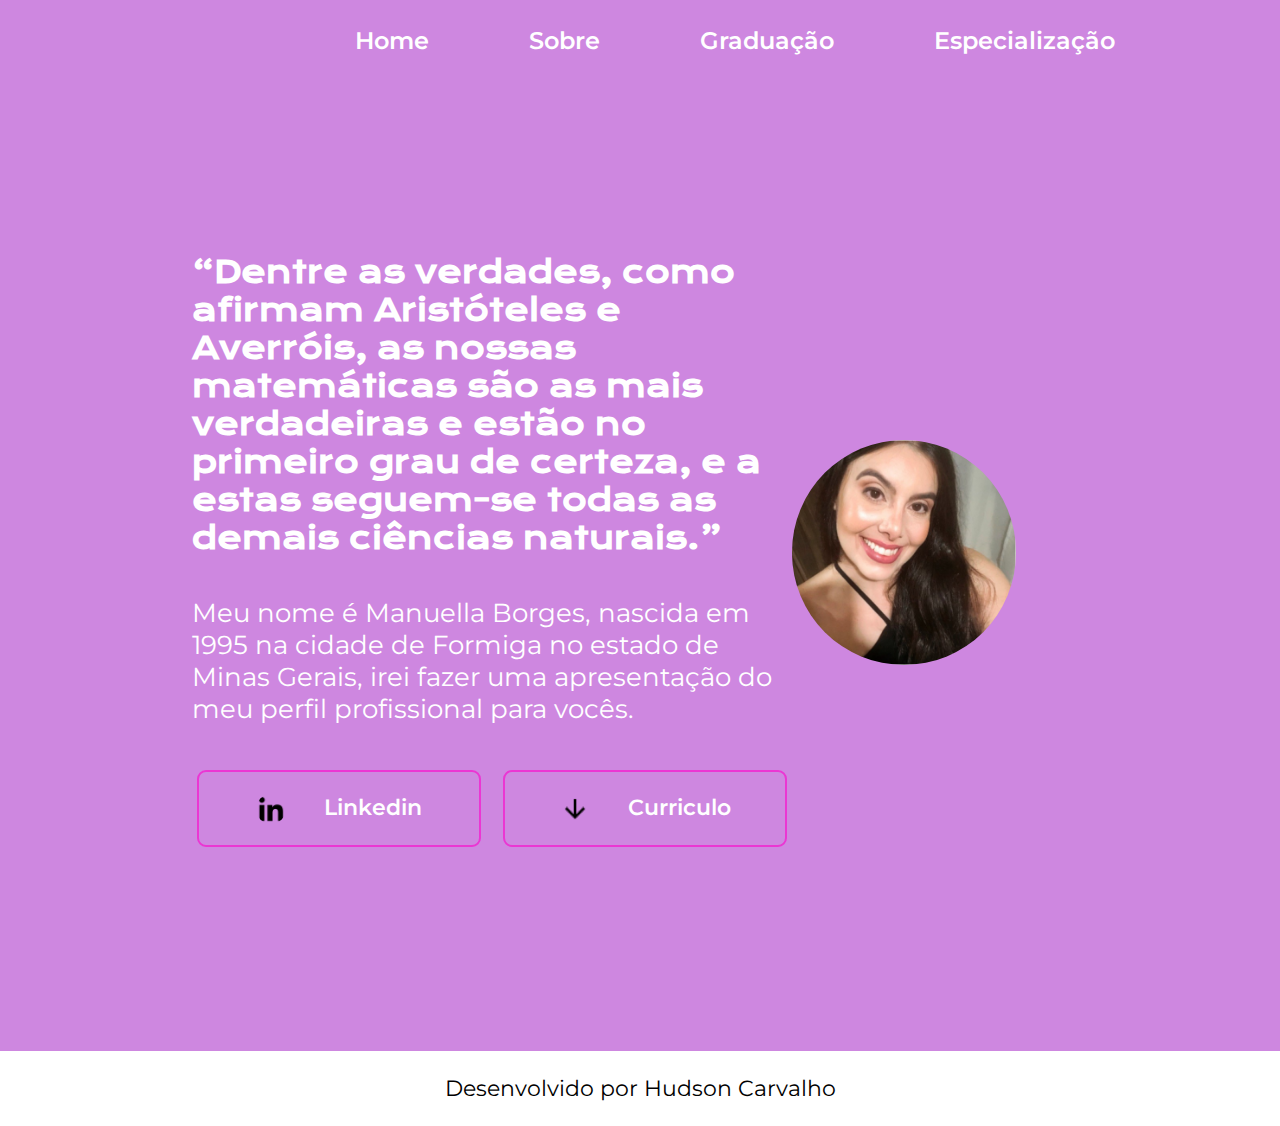
==== index.html @ 38774a6c "Add files via upload" ====
<!DOCTYPE html>
<html lang="pt-br">
<head>
    <meta charset="UTF-8">
    <meta http-equiv="X-UA-Compatible" content="IE=edge">
    <meta name="viewport" content="width=device-width, initial-scale=1.0">
    <title>Manuella Borges</title>
    <link rel="stylesheet" href="./styles/style.css">

</head>
<body>
    <header class="cabecalho">
        <nav class="cabecalho__menu">
            <a class="cabecalho__menu__link" href="inicio.html">Home</a>
            <a class="cabecalho__menu__link" href="sobre.html">Sobre</a>
            <a class="cabecalho__menu__link" href="graduacao.html">Graduação</a>
            <a class="cabecalho__menu__link" href="especializacao.html">Especialização</a>
        </nav>
    </header>
    <main class="conteudo">
        <section class="conteudo__">
        <h1 class="conteudo__titulo">“Dentre as verdades, como afirmam Aristóteles e Averróis, as nossas matemáticas são 
        as mais verdadeiras e estão no primeiro grau de certeza, e a estas seguem-se todas as demais ciências naturais.” </h1>
            <p class="conteudo__texto">Meu nome é Manuella Borges, nascida em 1995 na cidade de Formiga no estado de Minas Gerais, 
            irei fazer uma apresentação do meu perfil profissional para vocês.</p>
            <div class="conteudo__link">
                <a class="conteudo__link_links" href="https://www.linkedin.com/in/manuella-borges-83b865227/">
                    <img class="conteudo__link_links_img" src="./assets/linkedin.png">
                    Linkedin

                </a>

                <a class="conteudo__link_links" href="https://www.linkedin.com/in/manuella-borges-83b865227/">
                    <img class="conteudo__link_links_img"src="./assets/download.png">
                    Curriculo
                </a>
                
                
            </div>
        </section>
        
        <img src="./assets/Manuella.PNG" alt="Foto da Manuella">
        
        
    </main>

    <footer class="rodape">
        <p>Desenvolvido por Hudson Carvalho</p>
    </footer>
</body>
</html>
---- styles/style.css ----
@import url('https://fonts.googleapis.com/css2?family=Krona+One&display=swap');
@import url('https://fonts.googleapis.com/css2?family=Montserrat:ital,wght@0,100..900;1,100..900&display=swap');


* {
    margin: 0;
    padding: 0;
    
}


body {
    
    background-color: #CE87E0;
    color: #ffffff;
    font-size: 15px;
    box-sizing: border-box;
    
}

.cabecalho {
    padding: 2% 0% 0% 15%;
}

.cabecalho__menu {
    display: flex;
    gap: 100px;
    margin: 0 0 0 15%;
}

.cabecalho__menu__link {
    font-family: 'Montserrat', sans-serif;
    font-size: 24px;
    font-weight: 600;
    color: #ffffff;;
    text-decoration: none;
}

.conteudo {
    padding: 15.52% 15%;
    display: flex;
    align-items: center;
    justify-content: space-between;

    
}

.conteudo__ {
    width: 615px;
    gap: 40px;
    display: flex;
    flex-direction: column;
}

.conteudo__titulo {
    font-size: 30px;
    font-family: "Krona One", sans-serif;
}

.conteudo__texto {
    font-size: 26px;
    font-family: "Montserrat", sans-serif;;
}

img {
    width: 25%;
    margin-right: 8%;
    border-radius: 190px;
    
}

.conteudo__estudo {
    width: 350px;
    height: 300px;
    border-radius: 40px;
    margin: 0% 0% 200%;
    
    
}



.conteudo__link {
    display: flex;
    justify-content: space-between;
    
}

.conteudo__link_links {
    display: flex;
    justify-content: center;
    gap: 16px;
    border: 2px solid #EB36D3;
    color: #ffffff;
    text-align: center;
    border-radius: 9px;
    font-size: 22px;
    font-family: "Montserrat", sans-serif;
    text-decoration: none;
    width: 280px;
    padding: 21.5px 0;
    font-weight: 600;
    margin: 5px;
}

.conteudo__link_links_img{
    width: 30px;
}

.conteudo__link_links:hover {
    background-color: #AF84EB;
}

.rodape {
    color: #000000;
    background-color: #ffffff;
    font-size: 22px;
    font-family: 'Montserrat', sans-serif;
    font-weight: 400;
    text-align: center;
    padding: 24px;
    
    

}

@media (max-width: 780px) {
  
    
    .cabecalho {
        padding: 8%;
       
        
        
    }

    .cabecalho__menu {
        justify-content: center;
       
    }

    .conteudo {
        flex-direction: column-reverse;
       
    }

    .conteudo__ {
        width: auto;
        
    }

    img {
        width: 25%;
        height: 10%;
    }
}
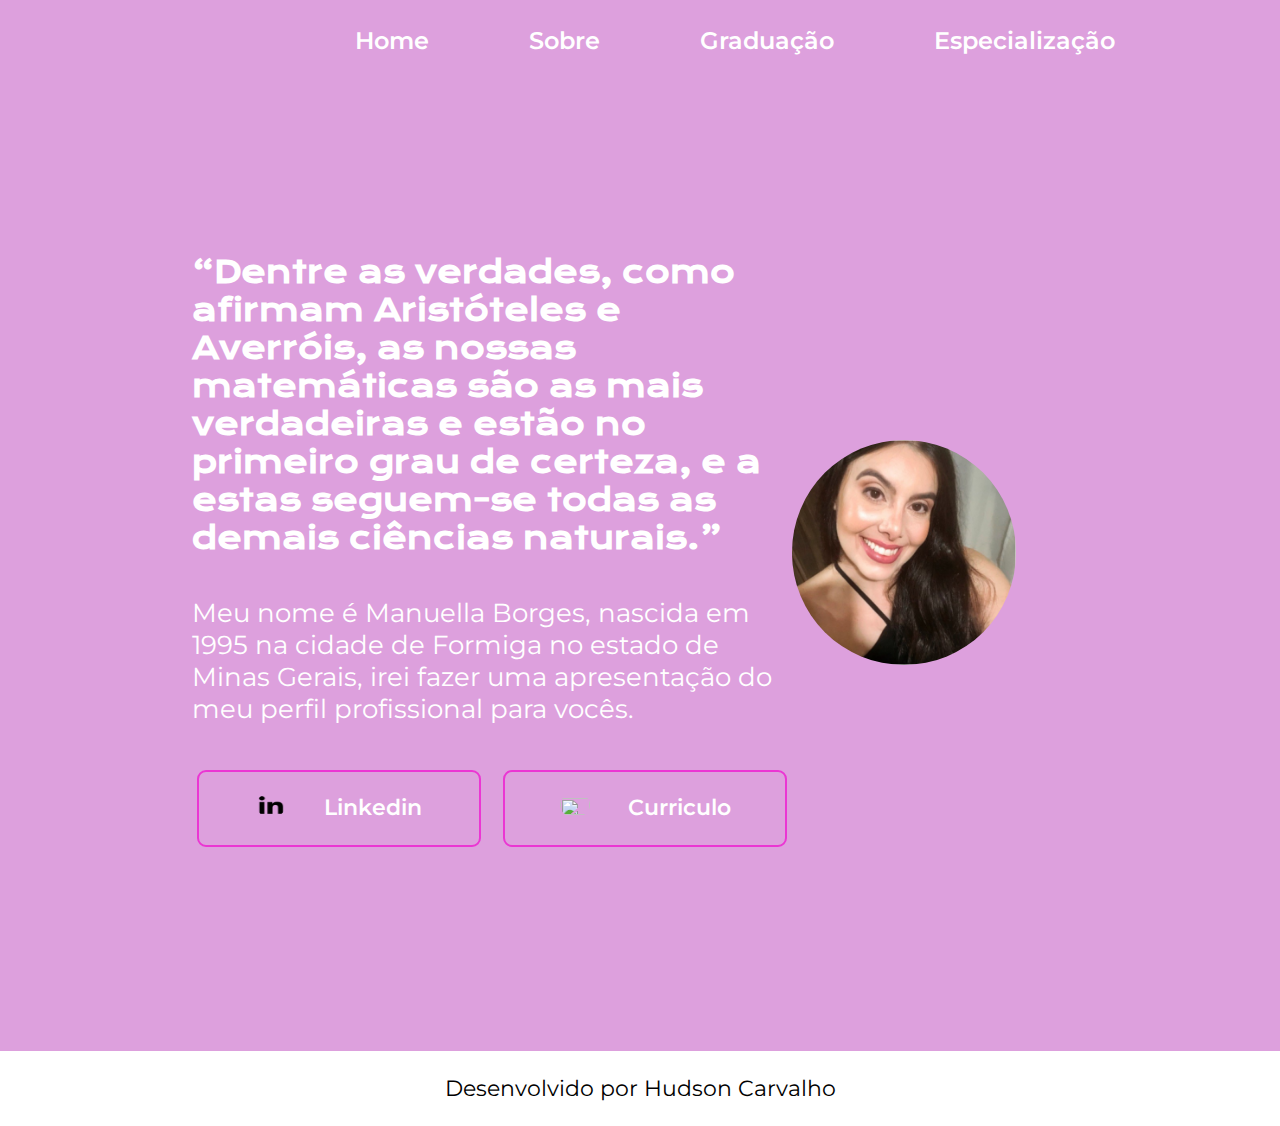
==== commit ac740848: "Add files via upload" ====
--- a/index.html
+++ b/index.html
@@ -11,7 +11,7 @@
 <body>
     <header class="cabecalho">
         <nav class="cabecalho__menu">
-            <a class="cabecalho__menu__link" href="inicio.html">Home</a>
+            <a class="cabecalho__menu__link" href="index.html">Home</a>
             <a class="cabecalho__menu__link" href="sobre.html">Sobre</a>
             <a class="cabecalho__menu__link" href="graduacao.html">Graduação</a>
             <a class="cabecalho__menu__link" href="especializacao.html">Especialização</a>
@@ -31,7 +31,7 @@
                 </a>
 
                 <a class="conteudo__link_links" href="https://www.linkedin.com/in/manuella-borges-83b865227/">
-                    <img class="conteudo__link_links_img"src="./assets/download.png">
+                    <img class="conteudo__link_links_img"src="./pdf/CURRICULO_MANUELLA.pdf">
                     Curriculo
                 </a>
                 
--- a/styles/style.css
+++ b/styles/style.css
@@ -11,7 +11,7 @@
 
 body {
     
-    background-color: #CE87E0;
+    background-color: #DDA0DD;
     color: #ffffff;
     font-size: 15px;
     box-sizing: border-box;
@@ -64,6 +64,7 @@
 
 img {
     width: 25%;
+    height: 35%;
     margin-right: 8%;
     border-radius: 190px;
     
@@ -105,6 +106,7 @@
 
 .conteudo__link_links_img{
     width: 30px;
+    height: 75%;
 }
 
 .conteudo__link_links:hover {
@@ -124,23 +126,25 @@
 
 }
 
-@media (max-width: 780px) {
+@media (max-width: 1200px) {
   
-    
+   
+
     .cabecalho {
-        padding: 8%;
-       
+        padding: 10%;
+        margin: 0 0 0 100%;
         
         
     }
 
     .cabecalho__menu {
         justify-content: center;
-       
+        
     }
 
     .conteudo {
         flex-direction: column-reverse;
+        padding: 5%;
        
     }
 
@@ -149,8 +153,14 @@
         
     }
 
-    img {
-        width: 25%;
-        height: 10%;
+    .conteudo__link_links {
+        width: auto;
+        padding: 2%;
     }
+
+    .conteudo__link_links_img{
+        height: 75%;
+    }
+
+
 }
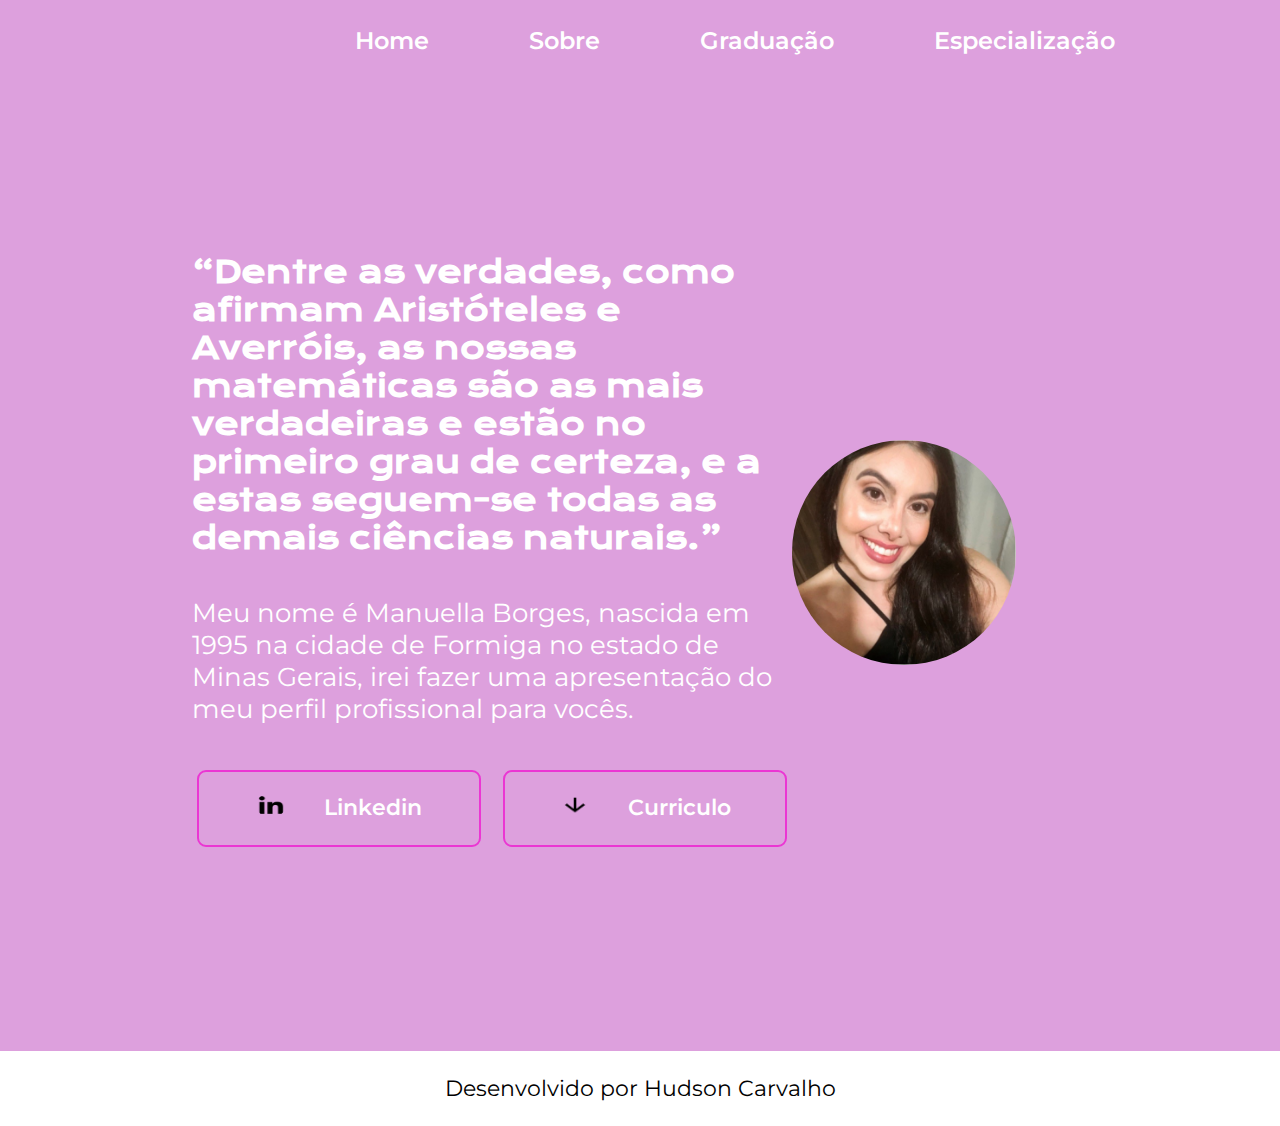
==== commit c956d209: "Add files via upload" ====
--- a/index.html
+++ b/index.html
@@ -30,8 +30,8 @@
 
                 </a>
 
-                <a class="conteudo__link_links" href="https://www.linkedin.com/in/manuella-borges-83b865227/">
-                    <img class="conteudo__link_links_img"src="./pdf/CURRICULO_MANUELLA.pdf">
+                <a class="conteudo__link_links" href="./pdf/CURRÍCULO_MANUELLA.pdf">
+                    <img class="conteudo__link_links_img"src="./assets/download.png">
                     Curriculo
                 </a>
                 
